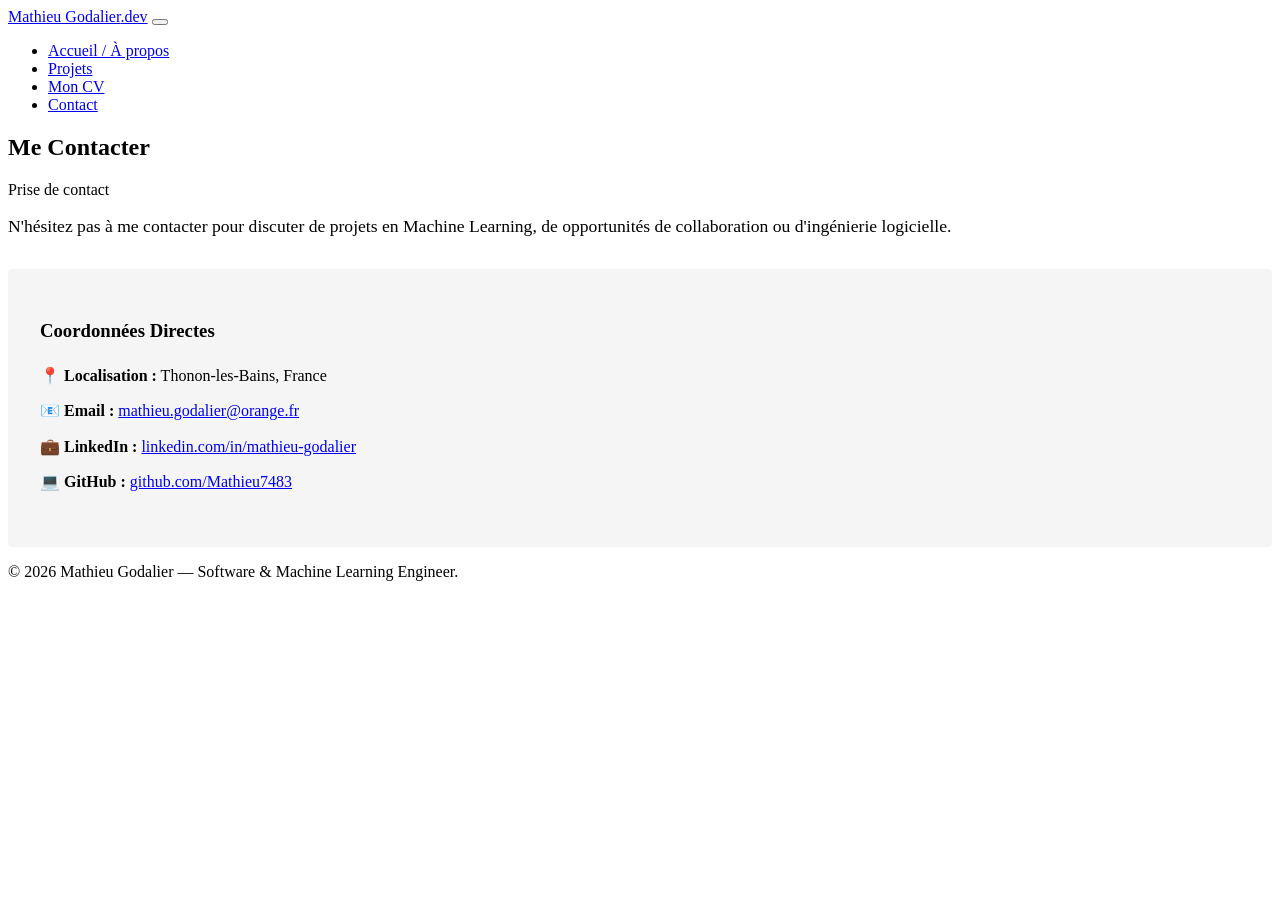
==== contact.html @ 9e2e13b6 "Add contact page with direct communication details" ====
<!DOCTYPE html>
<html lang="fr">
  <head>
    <meta charset="UTF-8" />
    <meta name="viewport" content="width=device-width, initial-scale=1.0" />
    <title>Contact — Mathieu Godalier</title>
    <meta name="description" content="Prendre contact avec Mathieu Godalier, Développeur Software & Machine Learning." />
    <link rel="icon" href="favicon.svg" type="image/svg+xml" />
    <link rel="preconnect" href="https://fonts.googleapis.com" />
    <link rel="preconnect" href="https://fonts.gstatic.com" crossorigin />
    <link
      href="https://fonts.googleapis.com/css2?family=Fraunces:opsz,wght@9..144,400;9..144,600&family=Inter:wght@400;500;600&family=JetBrains+Mono:wght@400;500&display=swap"
      rel="stylesheet"
    />
    <link rel="stylesheet" href="css/style.css" />
  </head>
  <body>
    <header class="site-header">
      <nav class="nav">
        <a href="index.html" class="nav-logo">Mathieu Godalier<span>.dev</span></a>
        <button class="burger" aria-label="Ouvrir le menu" aria-expanded="false">
          <span class="bar"></span>
          <span class="bar"></span>
          <span class="bar"></span>
        </button>
        <ul class="nav-links">
            <li><a href="index.html">Accueil / À propos</a></li>
            <li><a href="projects.html">Projets</a></li>
            <li><a href="resume.html">Mon CV</a></li>
            <li><a href="contact.html" class="is-active">Contact</a></li>
        </ul>
      </nav>
    </header>

    <main>
      <section class="section">
        <div class="wrap">
          <div class="section-head">
            <h2>Me Contacter</h2>
            <span class="section-note">Prise de contact</span>
          </div>

          <p style="font-size: 1.1rem; margin-bottom: 2rem;">
            N'hésitez pas à me contacter pour discuter de projets en Machine Learning, de opportunités de collaboration ou d'ingénierie logicielle.
          </p>

          <div style="display: grid; grid-template-columns: repeat(auto-fit, minmax(280px, 1fr)); gap: 2rem;">
            <div style="padding: 2rem; background: var(--bg-alt, #f5f5f5); border-radius: 4px;">
              <h3 style="margin-bottom: 1rem;">Coordonnées Directes</h3>
              <ul style="list-style: none; padding: 0; line-height: 2.2;">
                <li><strong>📍 Localisation :</strong> Thonon-les-Bains, France</li>
                <li><strong>📧 Email :</strong> <a href="mailto:mathieu.godalier@orange.fr">mathieu.godalier@orange.fr</a></li>
                <li><strong>💼 LinkedIn :</strong> <a href="https://www.linkedin.com/in/mathieu-godalier-93031729a/" target="_blank">linkedin.com/in/mathieu-godalier</a></li>
                <li><strong>💻 GitHub :</strong> <a href="https://github.com/Mathieu7483" target="_blank">github.com/Mathieu7483</a></li>
              </ul>
            </div>
          </div>
        </div>
      </section>
    </main>

    <footer class="site-footer">
      <p>
        © <span id="year">2026</span> Mathieu Godalier — Software & Machine Learning Engineer.
      </p>
    </footer>

    <script>document.getElementById("year").textContent = new Date().getFullYear();</script>
    <script src="js/main.js"></script>
  </body>
</html>
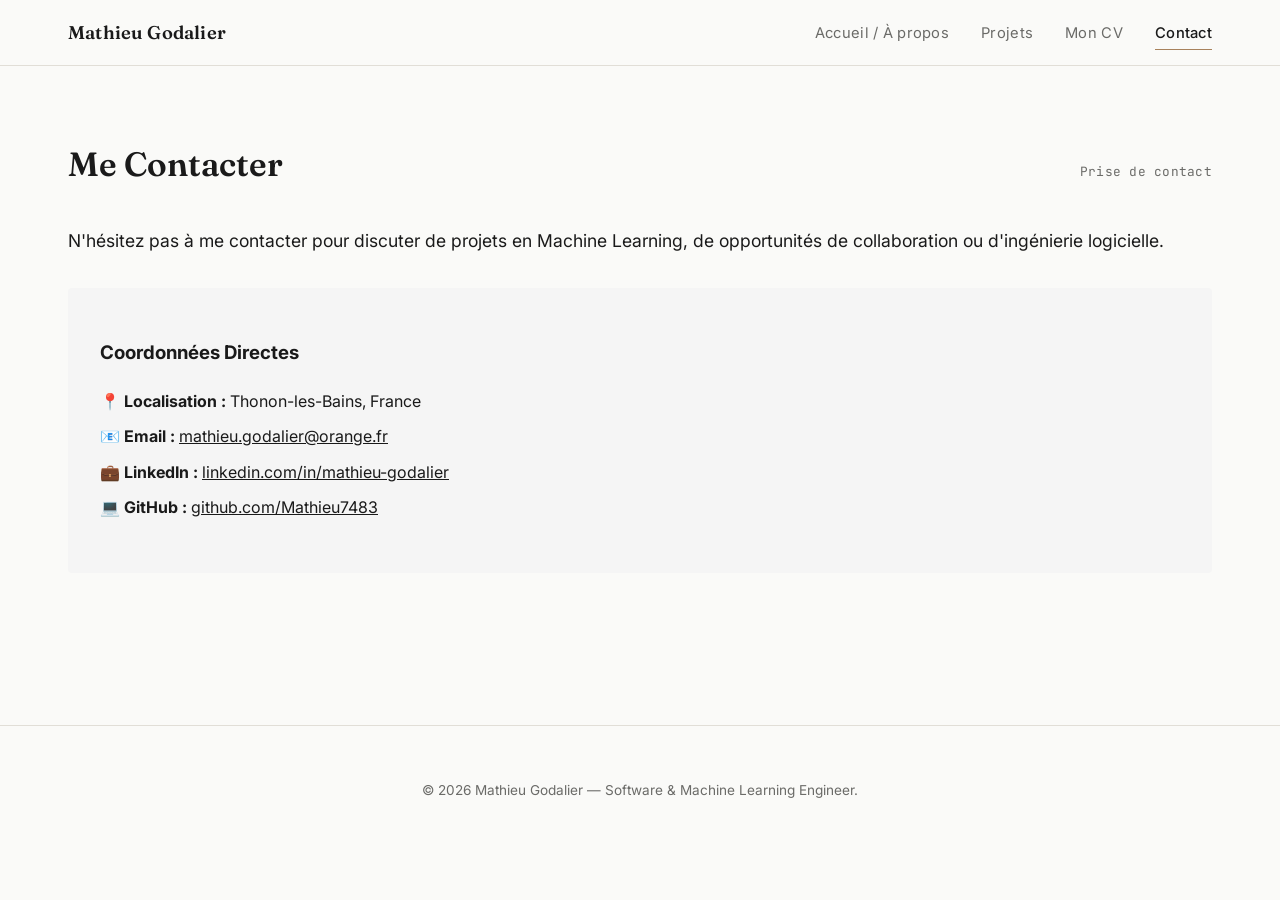
==== commit c90861b1: "Remove unnecessary text from navigation logo across contact, projects, and resume pages" ====
--- a/contact.html
+++ b/contact.html
@@ -17,7 +17,7 @@
   <body>
     <header class="site-header">
       <nav class="nav">
-        <a href="index.html" class="nav-logo">Mathieu Godalier<span>.dev</span></a>
+        <a href="index.html" class="nav-logo">Mathieu Godalier</a>
         <button class="burger" aria-label="Ouvrir le menu" aria-expanded="false">
           <span class="bar"></span>
           <span class="bar"></span>
--- a/css/style.css
+++ b/css/style.css
@@ -0,0 +1,424 @@
+/* ==========================================================================
+   Mathieu Godalier — Portfolio & Resume Style Sheet
+   Palette : papier #FAFAF8 / anthracite #1A1A1A / pierre #6B6B68 / accent #A8825C
+   ========================================================================== */
+
+:root {
+  --paper: #fafaf8;
+  --paper-dim: #f1f0ec;
+  --ink: #1a1a1a;
+  --stone: #6b6b68;
+  --stone-light: #9a9a96;
+  --accent: #a8825c;
+  --line: #e1ded7;
+  --black: #000000;
+
+  --font-display: "Fraunces", Georgia, serif;
+  --font-body: "Inter", -apple-system, "Segoe UI", sans-serif;
+  --font-mono: "JetBrains Mono", "Courier New", monospace;
+
+  --max-width: 1240px;
+  --gutter: clamp(1.25rem, 4vw, 3rem);
+}
+
+@media (prefers-reduced-motion: reduce) {
+  *, *::before, *::after {
+    animation-duration: 0.001ms !important;
+    animation-iteration-count: 1 !important;
+    transition-duration: 0.001ms !important;
+    scroll-behavior: auto !important;
+  }
+}
+
+* {
+  box-sizing: border-box;
+}
+
+html {
+  scroll-behavior: smooth;
+}
+
+body {
+  margin: 0;
+  background: var(--paper);
+  color: var(--ink);
+  font-family: var(--font-body);
+  font-size: 16px;
+  line-height: 1.6;
+  -webkit-font-smoothing: antialiased;
+}
+
+img {
+  max-width: 100%;
+  display: block;
+}
+
+a {
+  color: var(--ink);
+  transition: color 0.2s ease;
+}
+
+a:hover {
+  color: var(--accent);
+}
+
+:focus-visible {
+  outline: 2px solid var(--accent);
+  outline-offset: 3px;
+}
+
+.wrap {
+  max-width: var(--max-width);
+  margin: 0 auto;
+  padding-left: var(--gutter);
+  padding-right: var(--gutter);
+}
+
+/* ---------- Header / Nav ---------- */
+
+.site-header {
+  position: sticky;
+  top: 0;
+  z-index: 50;
+  background: rgba(250, 250, 248, 0.95);
+  backdrop-filter: blur(10px);
+  border-bottom: 1px solid var(--line);
+}
+
+.nav {
+  display: flex;
+  align-items: center;
+  justify-content: space-between;
+  padding: 1.1rem var(--gutter);
+  max-width: var(--max-width);
+  margin: 0 auto;
+}
+
+.nav-logo {
+  font-family: var(--font-display);
+  font-size: 1.15rem;
+  font-weight: 600;
+  text-decoration: none;
+  letter-spacing: 0.01em;
+  color: var(--ink);
+  white-space: nowrap;
+}
+
+.nav-logo span {
+  color: var(--accent);
+}
+
+.nav-links {
+  list-style: none;
+  display: flex;
+  gap: 2rem;
+  margin: 0;
+  padding: 0;
+}
+
+.nav-links a {
+  text-decoration: none;
+  font-size: 0.92rem;
+  letter-spacing: 0.02em;
+  color: var(--stone);
+  position: relative;
+  padding: 0.25rem 0;
+  transition: color 0.2s ease;
+}
+
+.nav-links a:hover,
+.nav-links a:focus-visible {
+  color: var(--ink);
+}
+
+.nav-links a.is-active {
+  color: var(--ink);
+  font-weight: 500;
+}
+
+.nav-links a.is-active::after {
+  content: "";
+  position: absolute;
+  left: 0;
+  bottom: -4px;
+  width: 100%;
+  height: 1px;
+  background: var(--accent);
+}
+
+.burger {
+  display: none;
+  flex-direction: column;
+  justify-content: center;
+  gap: 5px;
+  width: 36px;
+  height: 36px;
+  background: transparent;
+  border: none;
+  cursor: pointer;
+  padding: 0;
+}
+
+.burger .bar {
+  display: block;
+  width: 100%;
+  height: 2px;
+  background: var(--ink);
+  transition: transform 0.25s ease, opacity 0.25s ease;
+}
+
+.burger.is-active .bar:nth-child(1) {
+  transform: translateY(7px) rotate(45deg);
+}
+.burger.is-active .bar:nth-child(2) {
+  opacity: 0;
+}
+.burger.is-active .bar:nth-child(3) {
+  transform: translateY(-7px) rotate(-45deg);
+}
+
+@media (max-width: 760px) {
+  .burger {
+    display: flex;
+  }
+  .nav-links {
+    position: absolute;
+    top: 100%;
+    right: 0;
+    left: 0;
+    flex-direction: column;
+    gap: 0;
+    background: var(--paper);
+    border-bottom: 1px solid var(--line);
+    max-height: 0;
+    overflow: hidden;
+    transition: max-height 0.3s ease;
+  }
+  .nav-links.is-open {
+    max-height: 360px;
+  }
+  .nav-links li {
+    width: 100%;
+    border-top: 1px solid var(--line);
+  }
+  .nav-links a {
+    display: block;
+    padding: 1rem var(--gutter);
+  }
+  .nav-links a.is-active::after {
+    display: none;
+  }
+}
+
+/* ---------- Footer ---------- */
+
+.site-footer {
+  border-top: 1px solid var(--line);
+  margin-top: 5rem;
+  padding: 2.5rem var(--gutter) 3rem;
+  text-align: center;
+  color: var(--stone);
+  font-size: 0.85rem;
+}
+
+.site-footer a {
+  color: var(--stone);
+  text-decoration: underline;
+  text-decoration-color: var(--line);
+}
+
+.site-footer a:hover {
+  color: var(--ink);
+}
+
+/* ---------- Hero ---------- */
+
+.hero {
+  position: relative;
+  background: var(--paper-dim);
+  border-bottom: 1px solid var(--line);
+  padding: 4rem 0;
+}
+
+.hero-media {
+  position: relative;
+  width: 100%;
+  background: transparent;
+}
+
+.hero-caption {
+  position: relative;
+  color: var(--ink);
+  z-index: 2;
+  max-width: var(--max-width);
+  margin: 0 auto;
+}
+
+.hero-caption .eyebrow {
+  font-family: var(--font-mono);
+  font-size: 0.78rem;
+  letter-spacing: 0.08em;
+  text-transform: uppercase;
+  color: var(--accent);
+  display: block;
+  margin-bottom: 0.8rem;
+}
+
+.hero-caption h1 {
+  font-family: var(--font-display);
+  font-weight: 600;
+  font-size: clamp(2.2rem, 5vw, 3.5rem);
+  line-height: 1.1;
+  margin: 0 0 1rem;
+  color: var(--ink);
+}
+
+/* ---------- Sections ---------- */
+
+.section {
+  padding: 4.5rem 0;
+}
+
+.section-tight {
+  padding: 2.5rem 0;
+}
+
+.section-head {
+  display: flex;
+  align-items: baseline;
+  justify-content: space-between;
+  gap: 1.5rem;
+  margin-bottom: 2.25rem;
+  flex-wrap: wrap;
+}
+
+.section-head h2 {
+  font-family: var(--font-display);
+  font-size: clamp(1.6rem, 3vw, 2.1rem);
+  font-weight: 600;
+  margin: 0;
+  color: var(--ink);
+}
+
+.section-head .section-note {
+  font-family: var(--font-mono);
+  font-size: 0.8rem;
+  color: var(--stone);
+  letter-spacing: 0.02em;
+}
+
+/* ---------- Projets & Cartes ---------- */
+
+.categories {
+  display: grid;
+  grid-template-columns: repeat(auto-fit, minmax(300px, 1fr));
+  gap: 1.5rem;
+}
+
+.category-card {
+  position: relative;
+  display: flex;
+  flex-direction: column;
+  justify-content: space-between;
+  text-decoration: none;
+  color: var(--ink);
+  background: #ffffff;
+  border: 1px solid var(--line);
+  border-radius: 4px;
+  padding: 2rem;
+  transition: transform 0.2s ease, border-color 0.2s ease, box-shadow 0.2s ease;
+}
+
+.category-card:hover {
+  transform: translateY(-2px);
+  border-color: var(--accent);
+  box-shadow: 0 4px 12px rgba(0,0,0,0.03);
+}
+
+.category-label {
+  display: block;
+  margin-bottom: 1rem;
+}
+
+.category-label .num {
+  font-family: var(--font-mono);
+  font-size: 0.75rem;
+  color: var(--accent);
+  display: block;
+  margin-bottom: 0.3rem;
+}
+
+.category-label .name {
+  font-family: var(--font-display);
+  font-size: 1.3rem;
+  font-weight: 600;
+  color: var(--ink);
+}
+
+@media (max-width: 760px) {
+  .categories {
+    grid-template-columns: 1fr;
+  }
+}
+
+/* ---------- À propos ---------- */
+
+.intro-block {
+  max-width: 760px;
+  margin: 0 auto;
+}
+
+.intro-block p {
+  font-size: 1.08rem;
+  color: var(--stone);
+  margin: 0 0 1.25rem;
+  line-height: 1.7;
+}
+
+.intro-block strong {
+  color: var(--ink);
+}
+
+.intro-block .signature {
+  font-family: var(--font-display);
+  font-style: italic;
+  color: var(--ink);
+  margin-top: 1.8rem;
+  font-size: 1.1rem;
+}
+
+/* ---------- Formulaires & Boutons ---------- */
+
+.btn {
+  display: inline-flex;
+  align-items: center;
+  justify-content: center;
+  gap: 0.5rem;
+  padding: 0.85rem 1.7rem;
+  background: var(--ink);
+  color: #fff !important;
+  border: none;
+  border-radius: 2px;
+  font-family: var(--font-body);
+  font-size: 0.95rem;
+  letter-spacing: 0.02em;
+  text-decoration: none;
+  cursor: pointer;
+  transition: background 0.2s ease;
+  width: fit-content;
+}
+
+.btn:hover {
+  background: var(--accent);
+}
+
+/* ---------- Utilitaires ---------- */
+
+.visually-hidden {
+  position: absolute;
+  width: 1px;
+  height: 1px;
+  overflow: hidden;
+  clip: rect(0 0 0 0);
+  white-space: nowrap;
+}
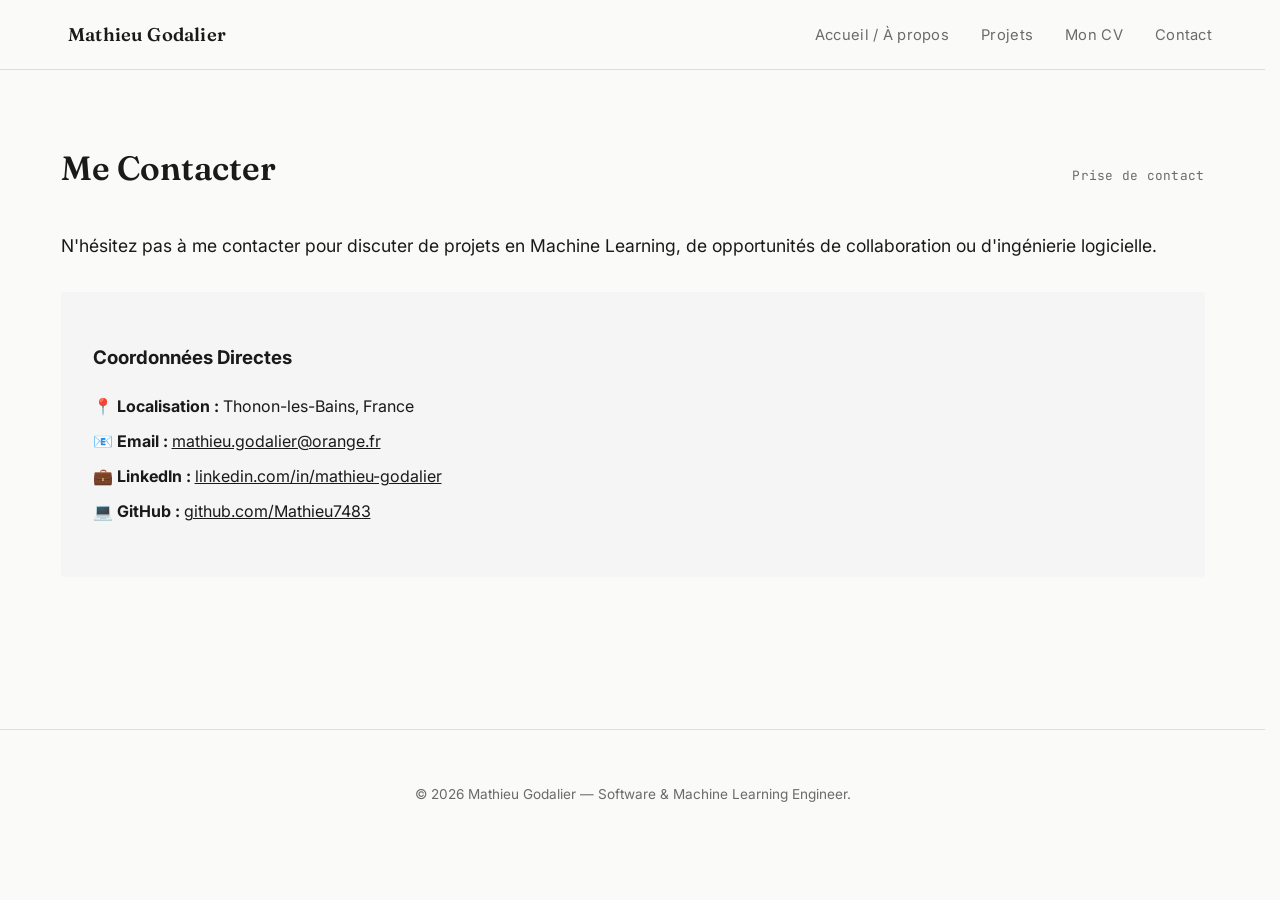
==== commit fded2c93: "Refactor navigation structure for improved accessibility and responsiveness" ====
--- a/contact.html
+++ b/contact.html
@@ -15,22 +15,25 @@
     <link rel="stylesheet" href="css/style.css" />
   </head>
   <body>
-    <header class="site-header">
-      <nav class="nav">
-        <a href="index.html" class="nav-logo">Mathieu Godalier</a>
-        <button class="burger" aria-label="Ouvrir le menu" aria-expanded="false">
-          <span class="bar"></span>
-          <span class="bar"></span>
-          <span class="bar"></span>
-        </button>
-        <ul class="nav-links">
-            <li><a href="index.html">Accueil / À propos</a></li>
-            <li><a href="projects.html">Projets</a></li>
-            <li><a href="resume.html">Mon CV</a></li>
-            <li><a href="contact.html" class="is-active">Contact</a></li>
-        </ul>
-      </nav>
-    </header>
+        <header class="site-header">
+          <nav class="nav">
+            <a href="index.html" class="nav-logo">Mathieu Godalier</a>
+
+            <input type="checkbox" id="burger-toggle" class="burger-toggle" aria-label="Ouvrir le menu" />
+            <label for="burger-toggle" class="burger">
+              <span class="bar"></span>
+              <span class="bar"></span>
+              <span class="bar"></span>
+            </label>
+
+            <ul class="nav-links">
+              <li><a href="index.html">Accueil / À propos</a></li>
+              <li><a href="projects.html">Projets</a></li>
+              <li><a href="resume.html">Mon CV</a></li>
+              <li><a href="contact.html">Contact</a></li>
+            </ul>
+          </nav>
+        </header>
 
     <main>
       <section class="section">
--- a/css/style.css
+++ b/css/style.css
@@ -19,6 +19,7 @@
 
   --max-width: 1240px;
   --gutter: clamp(1.25rem, 4vw, 3rem);
+  --header-height: 70px;
 }
 
 @media (prefers-reduced-motion: reduce) {
@@ -30,22 +31,31 @@
   }
 }
 
-* {
+*, *::before, *::after {
   box-sizing: border-box;
 }
 
 html {
   scroll-behavior: smooth;
+  overflow-y: auto;
+  scrollbar-gutter: stable;
 }
 
 body {
   margin: 0;
+  padding-top: var(--header-height);
   background: var(--paper);
   color: var(--ink);
   font-family: var(--font-body);
   font-size: 16px;
   line-height: 1.6;
   -webkit-font-smoothing: antialiased;
+  overflow-x: hidden;
+}
+
+h1, h2, h3, h4, p, span {
+  overflow-wrap: break-word;
+  word-break: break-word;
 }
 
 img {
@@ -72,26 +82,35 @@
   margin: 0 auto;
   padding-left: var(--gutter);
   padding-right: var(--gutter);
+  width: 100%;
 }
 
 /* ---------- Header / Nav ---------- */
 
 .site-header {
-  position: sticky;
+  position: fixed;
   top: 0;
-  z-index: 50;
+  left: 0;
+  right: 0;
+  height: var(--header-height);
+  width: 100%;
+  z-index: 1000;
   background: rgba(250, 250, 248, 0.95);
   backdrop-filter: blur(10px);
+  -webkit-backdrop-filter: blur(10px);
   border-bottom: 1px solid var(--line);
+  display: flex;
+  align-items: center;
 }
 
 .nav {
   display: flex;
   align-items: center;
   justify-content: space-between;
-  padding: 1.1rem var(--gutter);
+  padding: 0 var(--gutter);
   max-width: var(--max-width);
   margin: 0 auto;
+  width: 100%;
 }
 
 .nav-logo {
@@ -102,10 +121,6 @@
   letter-spacing: 0.01em;
   color: var(--ink);
   white-space: nowrap;
-}
-
-.nav-logo span {
-  color: var(--accent);
 }
 
 .nav-links {
@@ -144,6 +159,11 @@
   width: 100%;
   height: 1px;
   background: var(--accent);
+}
+
+/* Checkbox Hack pour Menu Mobile */
+.burger-toggle {
+  display: none;
 }
 
 .burger {
@@ -167,23 +187,30 @@
   transition: transform 0.25s ease, opacity 0.25s ease;
 }
 
-.burger.is-active .bar:nth-child(1) {
-  transform: translateY(7px) rotate(45deg);
-}
-.burger.is-active .bar:nth-child(2) {
-  opacity: 0;
-}
-.burger.is-active .bar:nth-child(3) {
-  transform: translateY(-7px) rotate(-45deg);
-}
-
 @media (max-width: 760px) {
+  .burger-toggle {
+    position: absolute;
+    opacity: 0;
+    pointer-events: none;
+  }
+
   .burger {
     display: flex;
   }
+
+  .burger-toggle:checked + .burger .bar:nth-child(1) {
+    transform: translateY(7px) rotate(45deg);
+  }
+  .burger-toggle:checked + .burger .bar:nth-child(2) {
+    opacity: 0;
+  }
+  .burger-toggle:checked + .burger .bar:nth-child(3) {
+    transform: translateY(-7px) rotate(-45deg);
+  }
+
   .nav-links {
     position: absolute;
-    top: 100%;
+    top: var(--header-height);
     right: 0;
     left: 0;
     flex-direction: column;
@@ -194,64 +221,37 @@
     overflow: hidden;
     transition: max-height 0.3s ease;
   }
-  .nav-links.is-open {
+
+  .burger-toggle:checked ~ .nav-links {
     max-height: 360px;
   }
+
   .nav-links li {
     width: 100%;
     border-top: 1px solid var(--line);
   }
+
   .nav-links a {
     display: block;
     padding: 1rem var(--gutter);
   }
+
   .nav-links a.is-active::after {
     display: none;
   }
 }
 
-/* ---------- Footer ---------- */
-
-.site-footer {
-  border-top: 1px solid var(--line);
-  margin-top: 5rem;
-  padding: 2.5rem var(--gutter) 3rem;
-  text-align: center;
-  color: var(--stone);
-  font-size: 0.85rem;
-}
-
-.site-footer a {
-  color: var(--stone);
-  text-decoration: underline;
-  text-decoration-color: var(--line);
-}
-
-.site-footer a:hover {
-  color: var(--ink);
-}
-
 /* ---------- Hero ---------- */
 
 .hero {
-  position: relative;
   background: var(--paper-dim);
   border-bottom: 1px solid var(--line);
   padding: 4rem 0;
 }
 
-.hero-media {
-  position: relative;
-  width: 100%;
-  background: transparent;
-}
-
 .hero-caption {
-  position: relative;
-  color: var(--ink);
-  z-index: 2;
+  color: var(--ink);
   max-width: var(--max-width);
-  margin: 0 auto;
 }
 
 .hero-caption .eyebrow {
@@ -267,20 +267,27 @@
 .hero-caption h1 {
   font-family: var(--font-display);
   font-weight: 600;
-  font-size: clamp(2.2rem, 5vw, 3.5rem);
+  font-size: clamp(2rem, 5vw, 3.5rem);
   line-height: 1.1;
   margin: 0 0 1rem;
   color: var(--ink);
 }
 
+.hero-caption p {
+  font-size: clamp(1rem, 2vw, 1.2rem);
+  color: var(--stone);
+  margin: 0;
+  max-width: 800px;
+}
+
 /* ---------- Sections ---------- */
 
 .section {
   padding: 4.5rem 0;
 }
 
-.section-tight {
-  padding: 2.5rem 0;
+.section-bordered {
+  border-top: 1px solid var(--line);
 }
 
 .section-head {
@@ -307,6 +314,32 @@
   letter-spacing: 0.02em;
 }
 
+/* ---------- À propos ---------- */
+
+.intro-block {
+  max-width: 760px;
+  margin: 0 auto;
+}
+
+.intro-block p {
+  font-size: 1.08rem;
+  color: var(--stone);
+  margin: 0 0 1.25rem;
+  line-height: 1.7;
+}
+
+.intro-block strong {
+  color: var(--ink);
+}
+
+.intro-block .signature {
+  font-family: var(--font-display);
+  font-style: italic;
+  color: var(--ink);
+  margin-top: 1.8rem;
+  font-size: 1.1rem;
+}
+
 /* ---------- Projets & Cartes ---------- */
 
 .categories {
@@ -316,12 +349,9 @@
 }
 
 .category-card {
-  position: relative;
   display: flex;
   flex-direction: column;
   justify-content: space-between;
-  text-decoration: none;
-  color: var(--ink);
   background: #ffffff;
   border: 1px solid var(--line);
   border-radius: 4px;
@@ -332,7 +362,7 @@
 .category-card:hover {
   transform: translateY(-2px);
   border-color: var(--accent);
-  box-shadow: 0 4px 12px rgba(0,0,0,0.03);
+  box-shadow: 0 4px 12px rgba(0, 0, 0, 0.03);
 }
 
 .category-label {
@@ -355,39 +385,32 @@
   color: var(--ink);
 }
 
-@media (max-width: 760px) {
-  .categories {
-    grid-template-columns: 1fr;
-  }
-}
-
-/* ---------- À propos ---------- */
-
-.intro-block {
-  max-width: 760px;
-  margin: 0 auto;
-}
-
-.intro-block p {
-  font-size: 1.08rem;
-  color: var(--stone);
-  margin: 0 0 1.25rem;
-  line-height: 1.7;
-}
-
-.intro-block strong {
-  color: var(--ink);
-}
-
-.intro-block .signature {
-  font-family: var(--font-display);
-  font-style: italic;
-  color: var(--ink);
-  margin-top: 1.8rem;
-  font-size: 1.1rem;
-}
-
-/* ---------- Formulaires & Boutons ---------- */
+.card-text {
+  font-size: 0.9rem;
+  margin-bottom: 1rem;
+  color: var(--ink);
+}
+
+.card-tech {
+  font-family: var(--font-mono);
+  font-size: 0.8rem;
+  color: var(--stone);
+  margin-bottom: 1.5rem;
+}
+
+.card-link {
+  font-weight: 600;
+  text-decoration: underline;
+  margin-top: auto;
+  align-self: flex-start;
+}
+
+.center-btn-wrap {
+  margin-top: 2.5rem;
+  text-align: center;
+}
+
+/* ---------- Boutons ---------- */
 
 .btn {
   display: inline-flex;
@@ -401,6 +424,7 @@
   border-radius: 2px;
   font-family: var(--font-body);
   font-size: 0.95rem;
+  font-weight: 600;
   letter-spacing: 0.02em;
   text-decoration: none;
   cursor: pointer;
@@ -412,13 +436,39 @@
   background: var(--accent);
 }
 
-/* ---------- Utilitaires ---------- */
-
-.visually-hidden {
-  position: absolute;
-  width: 1px;
-  height: 1px;
-  overflow: hidden;
-  clip: rect(0 0 0 0);
-  white-space: nowrap;
+/* ---------- Footer ---------- */
+
+.site-footer {
+  border-top: 1px solid var(--line);
+  margin-top: 5rem;
+  padding: 2.5rem var(--gutter) 3rem;
+  text-align: center;
+  color: var(--stone);
+  font-size: 0.85rem;
+}
+
+.site-footer a {
+  color: var(--stone);
+  text-decoration: underline;
+  text-decoration-color: var(--line);
+}
+
+.site-footer a:hover {
+  color: var(--ink);
+}
+
+/* ---------- Corrections Mobile Globales ---------- */
+
+@media (max-width: 480px) {
+  .hero {
+    padding: 2.5rem 0;
+  }
+
+  .section {
+    padding: 3rem 0;
+  }
+
+  .categories {
+    grid-template-columns: 1fr;
+  }
 }
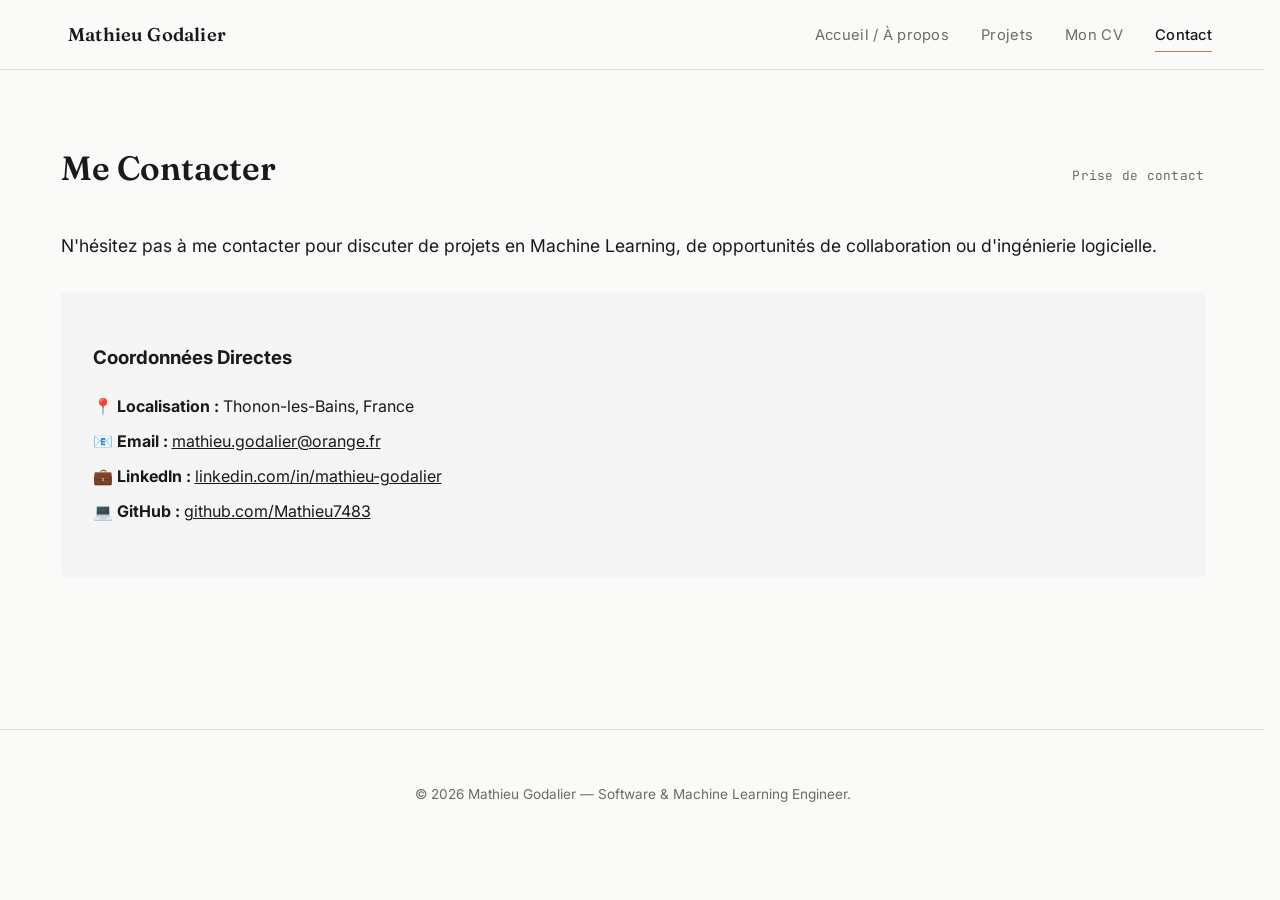
==== commit be6deaf8: "Highlight active navigation links for better user experience" ====
--- a/contact.html
+++ b/contact.html
@@ -30,7 +30,7 @@
               <li><a href="index.html">Accueil / À propos</a></li>
               <li><a href="projects.html">Projets</a></li>
               <li><a href="resume.html">Mon CV</a></li>
-              <li><a href="contact.html">Contact</a></li>
+              <li><a href="contact.html" class="is-active">Contact</a></li>
             </ul>
           </nav>
         </header>
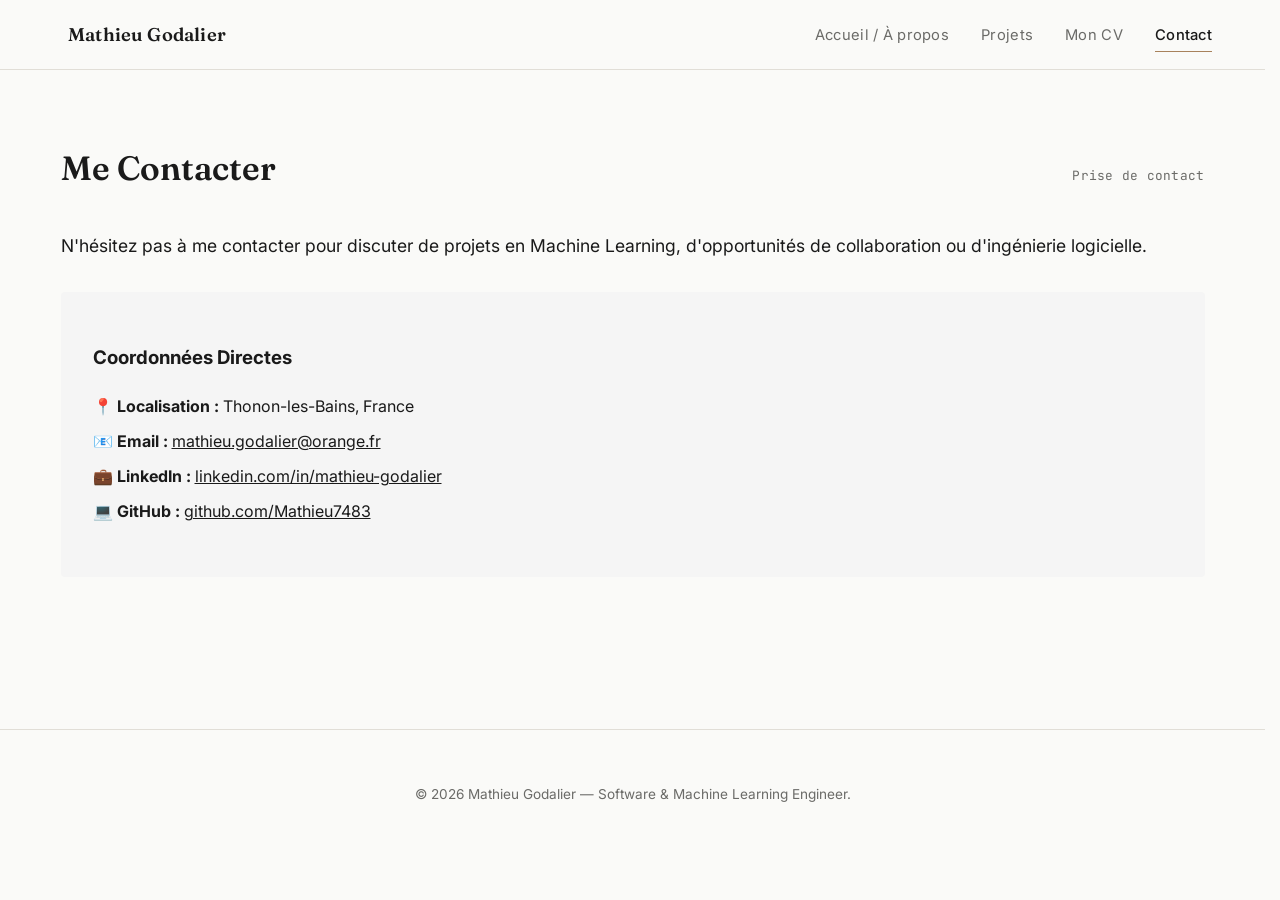
==== commit 56c09fe2: "Update contact.html" ====
--- a/contact.html
+++ b/contact.html
@@ -44,7 +44,7 @@
           </div>
 
           <p style="font-size: 1.1rem; margin-bottom: 2rem;">
-            N'hésitez pas à me contacter pour discuter de projets en Machine Learning, de opportunités de collaboration ou d'ingénierie logicielle.
+            N'hésitez pas à me contacter pour discuter de projets en Machine Learning, d'opportunités de collaboration ou d'ingénierie logicielle.
           </p>
 
           <div style="display: grid; grid-template-columns: repeat(auto-fit, minmax(280px, 1fr)); gap: 2rem;">
@@ -71,4 +71,4 @@
     <script>document.getElementById("year").textContent = new Date().getFullYear();</script>
     <script src="js/main.js"></script>
   </body>
-</html>+</html>
